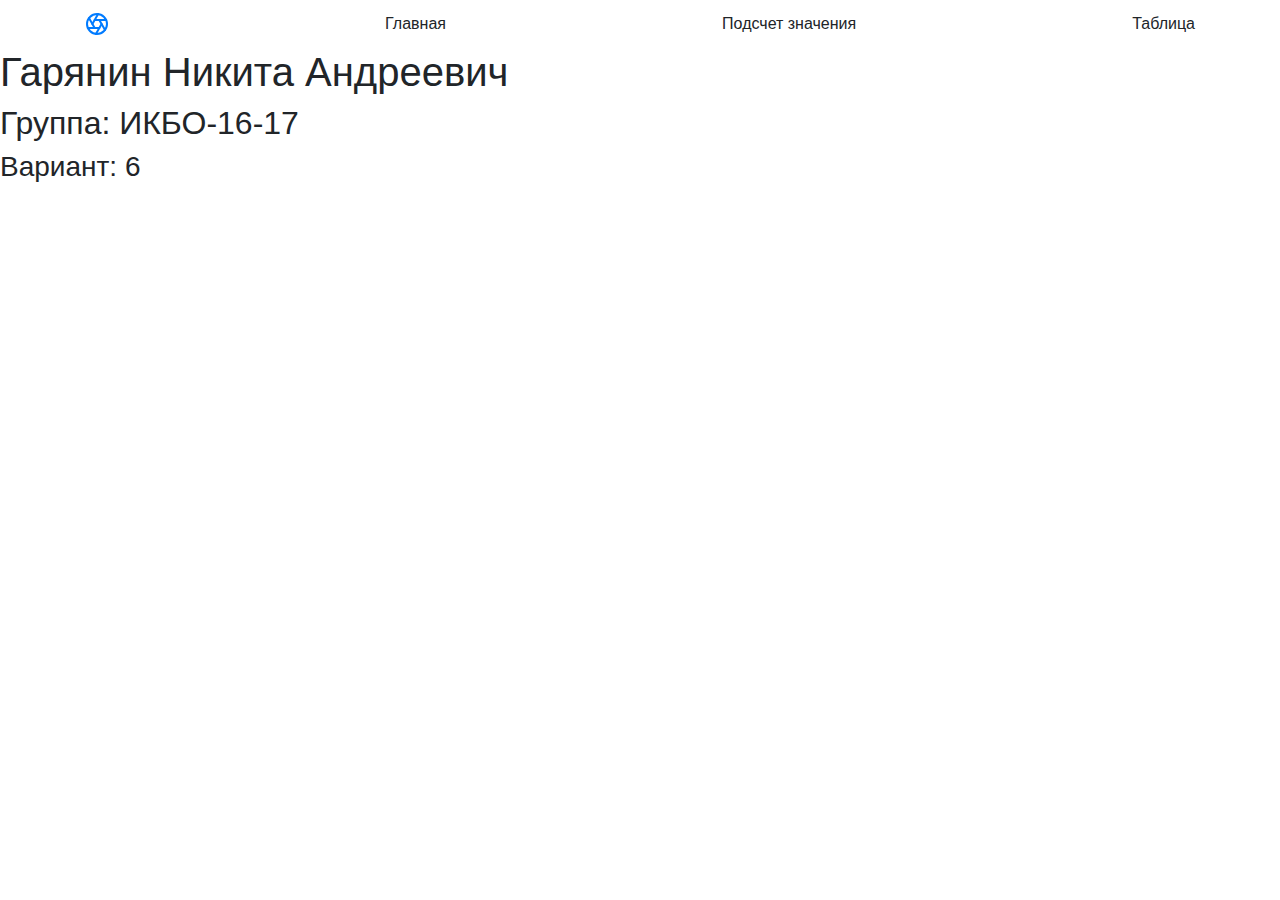
==== src/main/resources/templates/index.html @ d53f9067 "Initial commit" ====
<!DOCTYPE html>
<html lang="ru" xmlns:th="http://www.thymeleaf.org" >
<head>
    <title>Header</title>
    <meta charset="utf-8">
    <meta name="viewport" content="width=device-width, initial-scale=1">
    <link rel="stylesheet" href="http://maxcdn.bootstrapcdn.com/bootstrap/4.0.0/css/bootstrap.min.css">
    <link href="https://fonts.googleapis.com/css?family=Montserrat" rel="stylesheet">
</head>

<body>
<nav class="site-header sticky-top py-1">
    <div class="container d-flex flex-column flex-md-row justify-content-between">
        <a class="py-2" href="#">
            <svg xmlns="http://www.w3.org/2000/svg" width="24" height="24" viewBox="0 0 24 24" fill="none" stroke="currentColor" stroke-width="2" stroke-linecap="round" stroke-linejoin="round" class="d-block mx-auto"><circle cx="12" cy="12" r="10"></circle><line x1="14.31" y1="8" x2="20.05" y2="17.94"></line><line x1="9.69" y1="8" x2="21.17" y2="8"></line><line x1="7.38" y1="12" x2="13.12" y2="2.06"></line><line x1="9.69" y1="16" x2="3.95" y2="6.06"></line><line x1="14.31" y1="16" x2="2.83" y2="16"></line><line x1="16.62" y1="12" x2="10.88" y2="21.94"></line></svg>
        </a>
        <a class="py-2 d-none d-md-inline-block" th:href="@{/index}">Главная</a>
        <a class="py-2 d-none d-md-inline-block" th:href="@{/second_page}">Подсчет значения</a>
        <a class="py-2 d-none d-md-inline-block" th:href="@{/tables}">Таблица</a>
    </div>
</nav>




<div class="hero">
    <h1>Гарянин Никита Андреевич</h1>
    <h2>Группа: ИКБО-16-17</h2>
    <h3>Вариант: 6</h3>
</div>
</div>

</body>

</html>
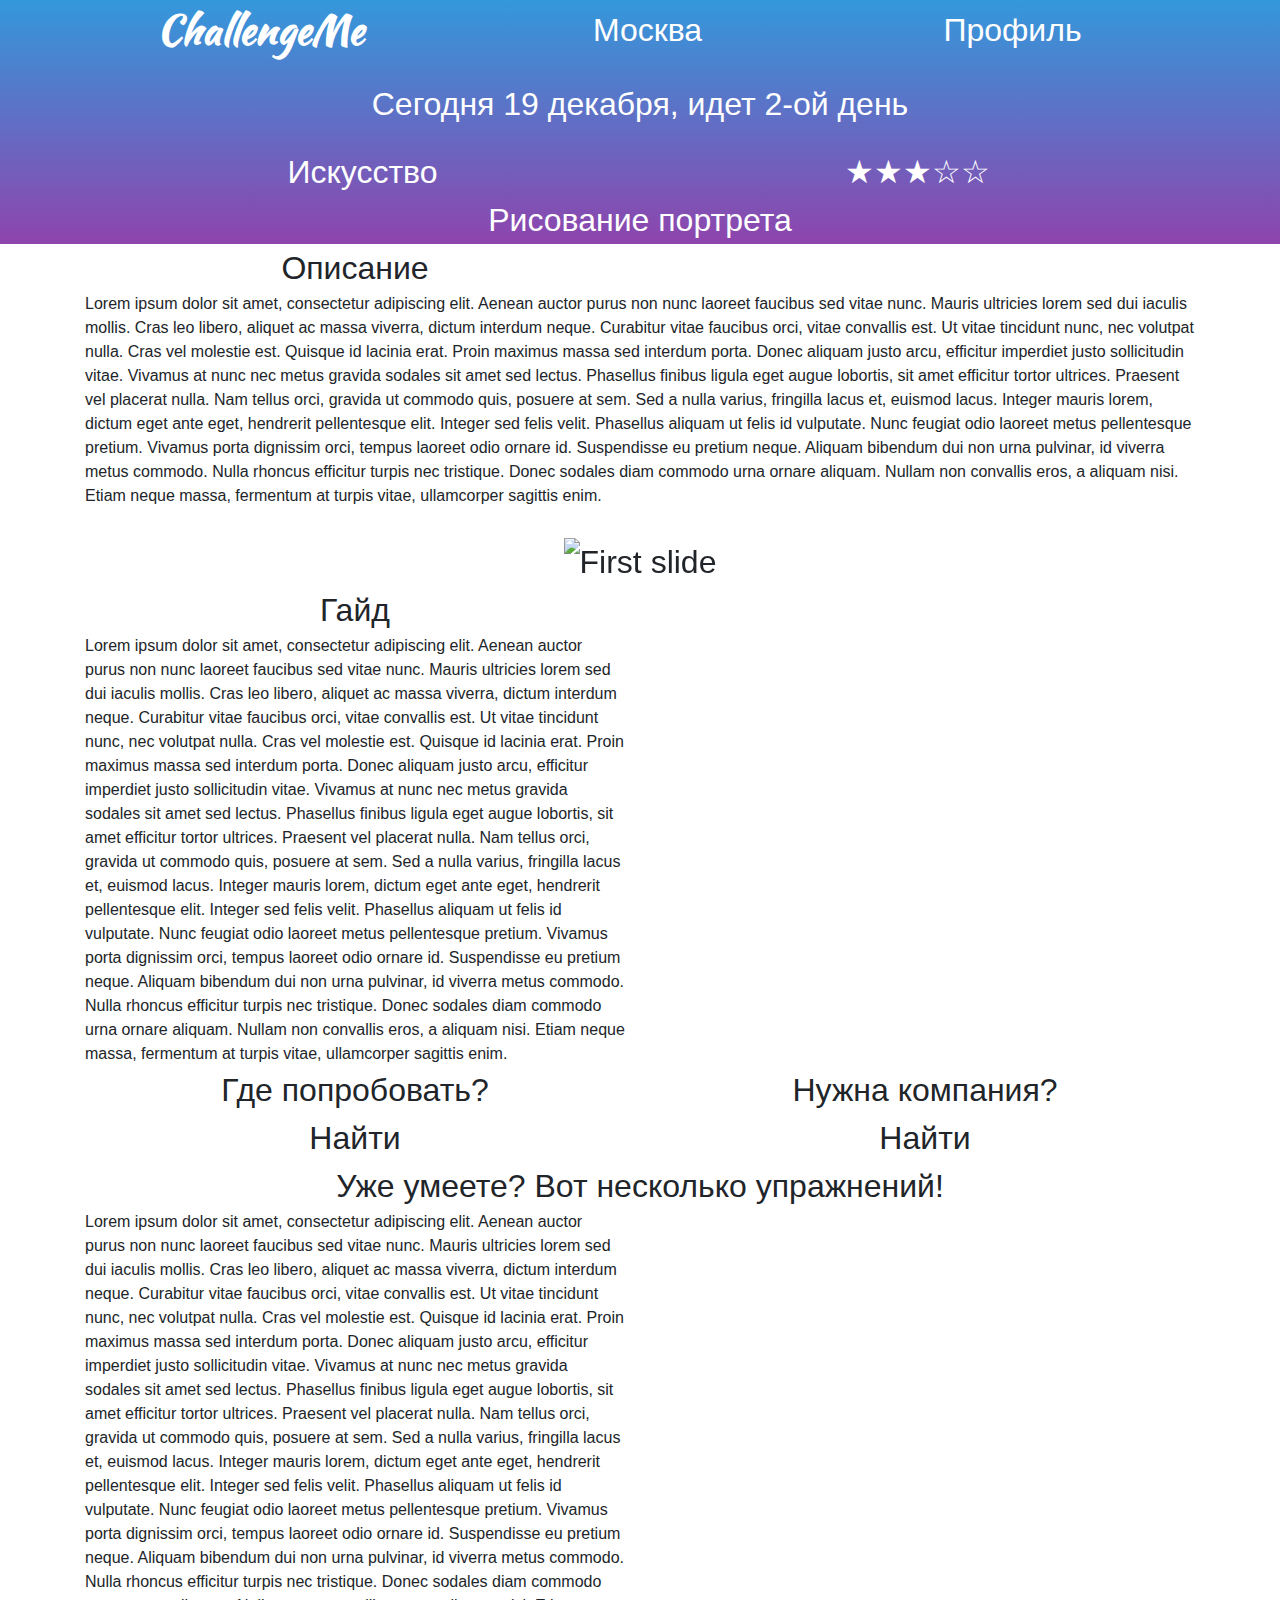
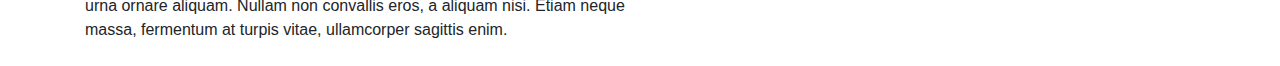
==== commit 74370cdc: "database annotation" ====
--- a/src/main/resources/templates/index.html
+++ b/src/main/resources/templates/index.html
@@ -1,35 +1,277 @@
-<!DOCTYPE html>
+<!Doctype HTML>
 <html lang="ru" xmlns:th="http://www.thymeleaf.org" >
+
 <head>
-    <title>Header</title>
-    <meta charset="utf-8">
-    <meta name="viewport" content="width=device-width, initial-scale=1">
-    <link rel="stylesheet" href="http://maxcdn.bootstrapcdn.com/bootstrap/4.0.0/css/bootstrap.min.css">
-    <link href="https://fonts.googleapis.com/css?family=Montserrat" rel="stylesheet">
+  <meta charset="utf-8">
+  <meta name="viewport" content="width=device-width, initial-scale=1, shrink-to-fit=no">
+  <!-- Bootstrap CSS -->
+  <link rel="stylesheet" href="https://stackpath.bootstrapcdn.com/bootstrap/4.4.1/css/bootstrap.min.css" integrity="sha384-Vkoo8x4CGsO3+Hhxv8T/Q5PaXtkKtu6ug5TOeNV6gBiFeWPGFN9MuhOf23Q9Ifjh" crossorigin="anonymous">
+  <link rel = "stylesheet" th:href="@{../css/main.css}" />
+  <link href="https://fonts.googleapis.com/css?family=Kaushan+Script&display=swap" rel="stylesheet">
+  <link href="https://fonts.googleapis.com/css?family=Ubuntu&display=swap" rel="stylesheet">
+  <style>
+    header,
+    main{
+      text-align: center;
+      font-size: 2rem;
+      font-weight: 300;
+    }
+    .hero {
+      background-color: #b2e7ca;
+    }
+    .action {
+      background-color: #66d096;
+    }
+    .left {
+      background-color: #ffecb2;
+    }
+    .ad {
+      background-color: #00b050;
+    }
+    .article {
+      background-color: #ffc61a;
+      min-height: 7rem;
+    }
+    .right {
+      background-color: #ffd966;
+    }
+    .much-text{
+      font-size: 1rem;
+      text-align: left;
+    }
+    .heading{
+      text-align: left;
+    }
+    .gradient-header{
+      background-image: linear-gradient(to bottom, #3498DB, #8E44AD);
+      color: #FFFFFF;
+    }
+    .logo__inner{
+      font-family: 'Kaushan Script', cursive;
+      font-size: 40px;
+      font-weight: 700;
+      color: white;
+    }
+    .in-header{
+      margin-top: 20px;
+    }
+    .back-img{
+      background-image: url(https://psv4.userapi.com/c856216/u105766802/docs/d9/e6e43121d8d8/kek.svg?extra=2sdt3KCGPUHISIHIx98zyZxFNzVXsqNqi50ZDrL_bLcznJLcXULP7ipzZ7D5gl1P2iXdLMTUQT35GdHsQoWFQjRaMToxy481RLbhDVEp3YBqoaO-g2bKjjIMZt_D9tjLT7qa0goVdrknGW0JyfJ_pefgyw&dl=1);
+      background-size: 100%;
+      background-position: center center;
+    }
+    .back-white{
+      background-image: white;
+      text-decoration: none;
+    }
+    .link{
+      color: white;
+      text-decoration: none;
+    }
+    .link:hover{
+      color: white;
+      text-decoration: none;
+      font-weight: bold;
+    }
+  </style>
 </head>
-
 <body>
-<nav class="site-header sticky-top py-1">
-    <div class="container d-flex flex-column flex-md-row justify-content-between">
-        <a class="py-2" href="#">
-            <svg xmlns="http://www.w3.org/2000/svg" width="24" height="24" viewBox="0 0 24 24" fill="none" stroke="currentColor" stroke-width="2" stroke-linecap="round" stroke-linejoin="round" class="d-block mx-auto"><circle cx="12" cy="12" r="10"></circle><line x1="14.31" y1="8" x2="20.05" y2="17.94"></line><line x1="9.69" y1="8" x2="21.17" y2="8"></line><line x1="7.38" y1="12" x2="13.12" y2="2.06"></line><line x1="9.69" y1="16" x2="3.95" y2="6.06"></line><line x1="14.31" y1="16" x2="2.83" y2="16"></line><line x1="16.62" y1="12" x2="10.88" y2="21.94"></line></svg>
-        </a>
-        <a class="py-2 d-none d-md-inline-block" th:href="@{/index}">Главная</a>
-        <a class="py-2 d-none d-md-inline-block" th:href="@{/second_page}">Подсчет значения</a>
-        <a class="py-2 d-none d-md-inline-block" th:href="@{/tables}">Таблица</a>
-    </div>
-</nav>
-
-
-
-
-<div class="hero">
-    <h1>Гарянин Никита Андреевич</h1>
-    <h2>Группа: ИКБО-16-17</h2>
-    <h3>Вариант: 6</h3>
+<script src="https://ajax.googleapis.com/ajax/libs/jquery/3.3.1/jquery.min.js"></script>
+<script src="https://maxcdn.bootstrapcdn.com/bootstrap/4.1.0/js/bootstrap.min.js"></script>
+<script>
+  $(document).ready(function(){
+    $(".carousel-caption h5").addClass('animated slideInLeft');
+    $(".carousel-caption p").addClass('animated slideInRight');
+  });
+</script>
+<!--
+<div class="container">
+  <div class="lead mb-2 text-center">
+    <span class="d-inline d-sm-none">XS</span>
+    <span class="d-none d-sm-inline d-md-none">SM</span>
+    <span class="d-none d-md-inline d-lg-none">MD</span>
+    <span class="d-none d-lg-inline d-xl-none">LG</span>
+    <span class="d-none d-xl-inline">XL</span>
+  </div>
 </div>
-</div>
-
+-->
+<!-- HEADER -->
+<header class="header gradient-header">
+  <div class="container">
+    <div class="row">
+      <div class="col-md-4 logo__inner">ChallengeMe</div>
+      <div class="col-md-8 d-flex align-items-center">
+        <div class="container">
+          <div class="row">
+            <div class="col-6 top-nav h-100">Москва</div>
+            <div class="col-6 social h-100">
+              <a class="link" th:href="@{/profile}">Профиль</a>
+            </div>
+          </div>
+        </div>
+      </div>
+    </div>
+  </div>
+  <div class="container">
+    <div class="row">
+      <div class="col">
+        <div class="container">
+          <div class="row">
+            <div class="col in-header">Сегодня 19 декабря, идет 2-ой день </div>
+            <div class="w-100"></div>
+            <div class="col-6 in-header">Искусство</div>
+            <div class="col-6 in-header">★★★☆☆</div>
+          </div>
+        </div>
+      </div>
+    </div>
+  </div>
+  <div class="header-title">Рисование портрета</div>
+</header>
+<!-- MAIN -->
+<main class="main back-img">
+  <div class="container-fluid">
+    <!-- Описание -->
+    <div class="row background-img">
+      <div class="col">
+        <div class="container">
+          <div class="row">
+            <div class="col-6">
+              <div class="title-layer">Описание</div>
+            </div>
+            <div class="w-100"></div>
+            <div class="col back-white">
+              <div class="much-text">
+                Lorem ipsum dolor sit amet, consectetur adipiscing elit. Aenean auctor purus non nunc laoreet faucibus sed vitae nunc. Mauris ultricies lorem sed dui iaculis mollis. Cras leo libero, aliquet ac massa viverra, dictum interdum neque. Curabitur vitae faucibus orci, vitae convallis est. Ut vitae tincidunt nunc, nec volutpat nulla. Cras vel molestie est. Quisque id lacinia erat. Proin maximus massa sed interdum porta. Donec aliquam justo arcu, efficitur imperdiet justo sollicitudin vitae. Vivamus at nunc nec metus gravida sodales sit amet sed lectus. Phasellus finibus ligula eget augue lobortis, sit amet efficitur tortor ultrices. Praesent vel placerat nulla. Nam tellus orci, gravida ut commodo quis, posuere at sem. Sed a nulla varius, fringilla lacus et, euismod lacus. Integer mauris lorem, dictum eget ante eget, hendrerit pellentesque elit. Integer sed felis velit. Phasellus aliquam ut felis id vulputate. Nunc feugiat odio laoreet metus pellentesque pretium. Vivamus porta dignissim orci, tempus laoreet odio ornare id. Suspendisse eu pretium neque. Aliquam bibendum dui non urna pulvinar, id viverra metus commodo. Nulla rhoncus efficitur turpis nec tristique. Donec sodales diam commodo urna ornare aliquam. Nullam non convallis eros, a aliquam nisi. Etiam neque massa, fermentum at turpis vitae, ullamcorper sagittis enim.
+              </div>
+            </div>
+            <div class="w-100"></div>
+            <div class="col-md-1" style = "margin-top: 30px;">
+            </div>
+            <div class="col-md-10" style = "margin-top: 30px;">
+              <div class="container-fluid">
+                <div class="row">
+                  <div id="carouselExample" class="carousel slide" data-ride="carousel" style="margin: 0 auto;">
+                    <div class="carousel-inner">
+                      <div class="carousel-item active">
+                        <img class="d-block"  src="https://images.unsplash.com/photo-1488274319148-051ed60a9404?ixlib=rb-1.2.1&ixid=eyJhcHBfaWQiOjEyMDd9&auto=format&fit=crop&w=747&q=80" alt="First slide">
+                      </div>
+                      <div class="carousel-item">
+                        <img class="d-block"  src="https://images.unsplash.com/photo-1494883759339-0b042055a4ee?ixlib=rb-1.2.1&ixid=eyJhcHBfaWQiOjEyMDd9&auto=format&fit=crop&w=500&q=60" alt="Second slide">
+                      </div>
+                      <div class="carousel-item">
+                        <img class="d-block"  src="https://images.unsplash.com/photo-1488274319148-051ed60a9404?ixlib=rb-1.2.1&ixid=eyJhcHBfaWQiOjEyMDd9&auto=format&fit=crop&w=747&q=80" alt="Third slide">
+                      </div>
+                    </div>
+                  </div>
+                </div>
+              </div>
+            </div>
+            <div class="col-md-1" style = "margin-top: 30px;">
+            </div>
+          </div>
+        </div>
+      </div>
+    </div>
+  </div>
+  <!-- Описание конец -->
+  <!-- Гайд -->
+  <div class="container">
+    <div class="row">
+      <div class="col-md-6">
+        <div class="title-layer">Гайд</div>
+      </div>
+      <div class="w-100"></div>
+      <div class="col">
+        <div class="row">
+          <div class="col-md-6">
+            <div class="much-text">
+              Lorem ipsum dolor sit amet, consectetur adipiscing elit. Aenean auctor purus non nunc laoreet faucibus sed vitae nunc. Mauris ultricies lorem sed dui iaculis mollis. Cras leo libero, aliquet ac massa viverra, dictum interdum neque. Curabitur vitae faucibus orci, vitae convallis est. Ut vitae tincidunt nunc, nec volutpat nulla. Cras vel molestie est. Quisque id lacinia erat. Proin maximus massa sed interdum porta. Donec aliquam justo arcu, efficitur imperdiet justo sollicitudin vitae. Vivamus at nunc nec metus gravida sodales sit amet sed lectus. Phasellus finibus ligula eget augue lobortis, sit amet efficitur tortor ultrices. Praesent vel placerat nulla. Nam tellus orci, gravida ut commodo quis, posuere at sem. Sed a nulla varius, fringilla lacus et, euismod lacus. Integer mauris lorem, dictum eget ante eget, hendrerit pellentesque elit. Integer sed felis velit. Phasellus aliquam ut felis id vulputate. Nunc feugiat odio laoreet metus pellentesque pretium. Vivamus porta dignissim orci, tempus laoreet odio ornare id. Suspendisse eu pretium neque. Aliquam bibendum dui non urna pulvinar, id viverra metus commodo. Nulla rhoncus efficitur turpis nec tristique. Donec sodales diam commodo urna ornare aliquam. Nullam non convallis eros, a aliquam nisi. Etiam neque massa, fermentum at turpis vitae, ullamcorper sagittis enim.
+            </div>
+          </div>
+          <div class="col-md-6">
+            <div class="embed-responsive embed-responsive-16by9">
+              <iframe width="560" height="315" src="https://www.youtube.com/embed/b_s4KQd2GDg" frameborder="0" allow="accelerometer; autoplay; encrypted-media; gyroscope; picture-in-picture" allowfullscreen></iframe>
+            </div>
+          </div>
+        </div>
+      </div>
+    </div>
+  </div>
+  <!-- Конец гайда -->
+  <!-- Поиск -->
+  <div class="container">
+    <div class="row">
+      <div class="col-md-6">
+        <div class="row">
+          <div class="col">
+            <div class="title-layer">Где попробовать?</div>
+          </div>
+          <div class="w-100"></div>
+          <div class="col">
+            <div class="wrap-login100-form-btn info-layer-button">
+              <div class="login100-form-bgbtn"></div>
+              <div class="login100-form-btn" >
+                Найти
+              </div>
+            </div>
+          </div>
+        </div>
+      </div>
+      <div class="col-md-6">
+        <div class="row">
+          <div class="col">
+            <div class="title-layer">Нужна компания?</div>
+          </div>
+          <div class="w-100"></div>
+          <div class="col">
+            <div class="wrap-login100-form-btn info-layer-button">
+              <div class="login100-form-bgbtn"></div>
+              <div class="login100-form-btn">
+                Найти
+              </div>
+            </div>
+          </div>
+        </div>
+      </div>
+    </div>
+  </div>
+  <!-- Поиск закончен -->
+  <!-- Уже умеете -->
+  <div class="container">
+    <div class="row">
+      <div class="col">
+        <div class="title-layer">Уже умеете? Вот несколько упражнений!</div>
+      </div>
+      <div class="w-100"></div>
+      <div class="col">
+        <div class="row">
+          <div class="col-md-6">
+            <div class="much-text">
+              Lorem ipsum dolor sit amet, consectetur adipiscing elit. Aenean auctor purus non nunc laoreet faucibus sed vitae nunc. Mauris ultricies lorem sed dui iaculis mollis. Cras leo libero, aliquet ac massa viverra, dictum interdum neque. Curabitur vitae faucibus orci, vitae convallis est. Ut vitae tincidunt nunc, nec volutpat nulla. Cras vel molestie est. Quisque id lacinia erat. Proin maximus massa sed interdum porta. Donec aliquam justo arcu, efficitur imperdiet justo sollicitudin vitae. Vivamus at nunc nec metus gravida sodales sit amet sed lectus. Phasellus finibus ligula eget augue lobortis, sit amet efficitur tortor ultrices. Praesent vel placerat nulla. Nam tellus orci, gravida ut commodo quis, posuere at sem. Sed a nulla varius, fringilla lacus et, euismod lacus. Integer mauris lorem, dictum eget ante eget, hendrerit pellentesque elit. Integer sed felis velit. Phasellus aliquam ut felis id vulputate. Nunc feugiat odio laoreet metus pellentesque pretium. Vivamus porta dignissim orci, tempus laoreet odio ornare id. Suspendisse eu pretium neque. Aliquam bibendum dui non urna pulvinar, id viverra metus commodo. Nulla rhoncus efficitur turpis nec tristique. Donec sodales diam commodo urna ornare aliquam. Nullam non convallis eros, a aliquam nisi. Etiam neque massa, fermentum at turpis vitae, ullamcorper sagittis enim.
+            </div>
+          </div>
+          <div class="col-md-6">
+            <div class="info-layer-hobby">
+              <div class="image-slider"></div>
+            </div>
+          </div>
+        </div>
+      </div>
+    </div>
+  </div>
+  <!-- Уже умеете конец -->
+  </div>
+</main>
+<!-- FOOTER -->
+<footer class="footer">
+  <div class="container">
+    <div class="row">
+      <div class="col">
+        <img src="">
+      </div>
+    </div>
+  </div>
+</footer>
 </body>
-
 </html>